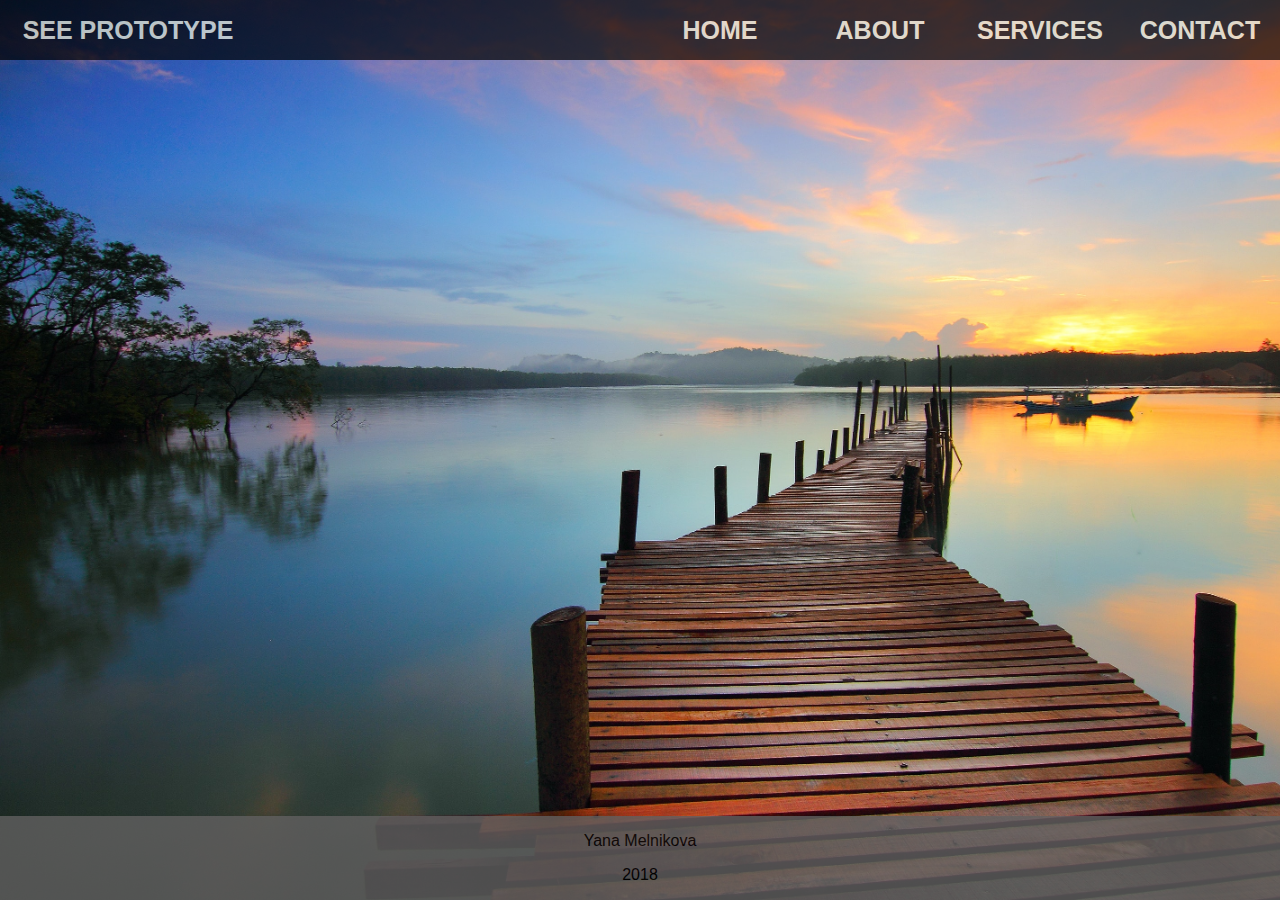
==== contacts.html @ 86f361e5 "contacts added" ====
<!DOCTYPE <!DOCTYPE html>
<html>

<head>
    <meta charset="utf-8" />
    <meta http-equiv="X-UA-Compatible" content="IE=edge">
    <meta name="viewport" content="width=device-width, initial-scale=1.0">
    <title>Site Layout</title>

    <link rel="stylesheet" type="text/css" media="screen" href="main.css" />
    <script src="index.js"></script>
</head>

<body>
    <div class="onclick-menu-wrap" id="">
        <div class="onclick-menu">
            <div class="hide-onclick">
                <button class="hide-onclick-menu" onClick="triggerMenu()">
                    <img src="./assets/images/close-cross-in-circular-outlined-interface-button-pngrepo-com.png" alt="close" class="close-image">
                </button>
            </div>
            <a class="onclick-menu-button" href="./index.html">home</a>
            <button class="onclick-menu-button">about</button>
            <button class="onclick-menu-button">services</button>
            <a class="onclick-menu-button" href="./contacts.html">contacts</a>
        </div>
    </div>
    <div class="navigation-bar-wrap">
        <div class="navigation-bar">
            <div class="nav-bar-left">
                <button class="nav-button-main">
                    <a href="https://blackrockdigital.github.io/startbootstrap-heroic-features/#" target="_blank">See
                        Prototype</a>
                </button>
            </div>
            <div class="nav-bar-center"></div>
            <div class="nav-bar-right">
                <button class="nav-button">home</button>
                <button class="nav-button">about</button>
                <button class="nav-button">services</button>
                <button class="nav-button">contact</button>
                <div class="menu-bar-wrap">
                    <button class="menu-bar" onClick="triggerMenu()">
                        <img src="./assets/images/bars.png" alt="menu-bar" class="hamburger">
                    </button>
                </div>
            </div>
        </div>
    </div>
    <div class="page-content-wrap">
        
    </div>
    <div class="footer-wrap">
        <p> Yana Melnikova</p>
        <p>2018</p>
    </div>
</body>

</html>
---- main.css ----
body {
  background-color: crimson;
  position: relative;
  display: flex;
  flex-direction: column;
  align-items: center;
  justify-content: center;
  width: 100%;
  height: auto;
  font-family: -apple-system, BlinkMacSystemFont, "Segoe UI", Roboto, Oxygen,
    Ubuntu, Cantarell, "Open Sans", "Helvetica Neue", sans-serif;
  margin: 0;
  background-image: url("./assets/images/background.jpg");
  background-size: cover;
}
.onclick-menu-wrap {
  width: 100%;
  display: none;
  justify-content: flex-end;
  align-items: flex-end;
  position: fixed;
  top: 0;
  z-index: 9;
}
.onclick-menu {
  background-color: beige;
  opacity: 0.9;
  display: flex;
  flex-direction: column;
  width: 100%;
  max-width: 400px;
  z-index: 4;
  right: 0px;
  justify-content: center;
  align-items: center;
  padding-bottom: 40px;
}
@media screen and (min-width: 690px) {
  .onclick-menu {
    display: none;
  }
} 
.hide-onclick {
  display: flex;
  align-items: flex-end;
  justify-content: flex-end;
  opacity: 0.8;
  width: 100%;
  height: 70px;
  padding: 12px;
  box-sizing: border-box;
}
.hide-onclick-menu {
  height: 50px;
  width: 50px;
  border: none;
  background-color: inherit;
  padding: 0;
}
.onclick-menu-button{
  background: inherit;
  text-transform: uppercase;
  height: 50px;
  font-size: 25px;
  font-weight: bold;
  font-family: -apple-system, BlinkMacSystemFont, 'Segoe UI', Roboto, Oxygen, Ubuntu, Cantarell, 'Open Sans', 'Helvetica Neue', sans-serif;
  opacity: 0.8;
  border: none;
  color: black;
  display: flex;
  justify-content: center;
  flex-direction: column;
  align-items: center;
}
.close-image {
  height: 100%;
  width: 100%;
}
.navigation-bar-wrap {
  position: fixed;
  top: 0px;
  height: 60px;
  width: 100%;
  color: beige;
  font-size: 20px;
  z-index: 2;
}
@media screen and (max-width: 998px) {
  .navigation-bar-wrap {
    height: 70px;
  }
} 
@media screen and (max-width: 860px) {
   .navigation-bar-wrap {
      font-size: 16px;
    }
}
.navigation-bar {
  top: 0px;
  height: 100%;
  width: 100%;
  background-color: black;
  display: flex;
  flex-direction: row;
  opacity: 0.7;
  z-index: 2;
}
.nav-bar-left {
  height: 100%;
  width: 20%;
  text-align: center;
}
.nav-button-main {
  height: 100%;
  width: 100%;
  background-color: inherit;
  color: beige;
  font-family: -apple-system, BlinkMacSystemFont, "Segoe UI", Roboto, Oxygen,
    Ubuntu, Cantarell, "Open Sans", "Helvetica Neue", sans-serif;
  font-size: 25px;
  font-weight: bold;
  text-transform: uppercase;
  border: none;
}
.nav-bar-center {
  height: 100%;
  width: 30%;
}
.nav-bar-right {
  height: 100%;
  width: 50%;
  display: flex;
  flex-direction: row;
}
@media screen and (max-width: 860px) {
  .nav-bar-left  {
    width: 20%;
  }
  .nav-bar-center {
      width: 5%;
     }
    .nav-bar-right{
     width: 75%;
    }
}
@media screen and (max-width: 690px) {
  .nav-bar-left  {
    width: 40%;
  }
  .nav-bar-center {
      width: 10%;
     }
    .nav-bar-right{
     width: 50%;
    }
}
.nav-button {
  height: 100%;
  width: 100%;
  background-color: inherit;
  color: beige;
  font-family: -apple-system, BlinkMacSystemFont, "Segoe UI", Roboto, Oxygen,
    Ubuntu, Cantarell, "Open Sans", "Helvetica Neue", sans-serif;
  font-size: 25px;
  font-weight: bold;
  text-transform: uppercase;
  border: none;
}
@media screen and (max-width: 690px) {
  .nav-button {
     display: none;
   }
}
.menu-bar-wrap {
height: 100%;
width: 100%;
display: flex;
align-items: flex-end;
justify-content: flex-end;
border: none;
background: inherit;
}
@media screen and (min-width: 691px) {
  .menu-bar-wrap {
     display: none;
   }
}
.menu-bar {
  background: inherit;
  border: none;
}
.hamburger {
  height: 100%;
  width: 70px;
  background: inherit;
}
a {
  color: beige;
  text-decoration: none;
}
.first-banner {
  width: 90%;
  /* height: 300px; */

  background-color: beige;
  border-radius: 7px;
  border: 1px solid gray;
  opacity: 0.8;
  /* z-index: -1; */
  overflow: hidden;
}
.first-heading-wrap {
    /* height: 25%; */
    width: 100%;
    background-color: gray;
    align-items: center;
    display: flex;
    flex-direction: row;
    padding: 20px;
    position: relative;
    box-sizing: border-box;
}
h1 {

  width: 100%;
  background-color: gray;
  color: beige;
  text-transform: uppercase;
  text-align: center;
  margin: 0px;
}
.first-text {
  font-size: 17px;
  text-align: center;
  margin: 10px;
}
.first-button-wrap {
  width: 100%;
  height: 18%;
  align-items: flex-end;
  justify-content: flex-end;
  /* right: 40px; */
  display: flex;
  /* flex-direction: row-reverse; */
  padding: 25px;
  box-sizing: border-box;
}
.first-button {
  width: 25%;
  background-color: burlywood;
  height: 50px;
  width: 80px;
  border: 0;
  color: white;
  border-radius: 7px;
  font-size: 20px;
  font-weight: bold;
}
.secondary-banner-block {
  width: 90%;
  /* height: 200px; */
  border-radius: 7px;
  display: flex;
  flex-direction: row;
  margin: 50px;
  align-items: center;
  justify-content: center;
  opacity: 0.8;
  justify-content: space-between;
}
/* @media screen and (max-width: 1172px) {
    .secondary-banner-block  {
       height: 240px;
     }
}
@media screen and (max-width: 979px) {
    .secondary-banner-block  {
       height: 280px;
     }
} */
@media screen and (max-width: 868px) {
    .secondary-banner-block  {
       flex-direction: column;
       /* height: 600px; */
     }
}
/* @media screen and (max-width: 401px) {
  .secondary-banner-block {
    height: 800px;
  }
}
@media screen and (max-width: 299px) {
  .secondary-banner-block {
    height: 1000px;
  }
}
@media screen and (max-width: 231px) {
  .secondary-banner-block {
    height: 1200px;
  }
} */
.sec-banner12{
    display: flex;
    flex-direction: row;
    justify-content: space-between;
}
@media screen and (max-width: 401px) {
  .sec-banner12 {
    flex-direction: column;
    width: 100%;
  }
}
.sec-banner34{
    display: flex;
    flex-direction: row;
    justify-content: space-between;
}
@media screen and (max-width: 401px) {
  .sec-banner34 {
    flex-direction: column;
    width: 100%;
  }
}
.secondary-banner {
  width: 50%;
  background-color: beige;
  border-radius: 7px;
  margin: 5px;
  border: 1px solid gray;
  display: flex;
  flex-direction: column;
  overflow: hidden;
}

@media screen and (max-width: 401px) {
  .secondary-banner {
    width: 100%;
  }
}
.secondary-heading-wrap {
  width: 100%;
  background-color: gray;
}
.secondary-heading {
  width: 100%;
  color: beige;
  text-transform: uppercase;
  text-align: center;
  margin: 5px;
}
@media screen and (max-width: 417px) {
  .secondary-heading  {
     font-size: 120%;
  }
}
.secondary-text-wrap {
  width: 100%;
  border: 1px solid gray;
}
.secondary-text {
  font-size: 14px;
  text-align: center;
  margin: 5px;
}
.secondary-button-wrap {
  width: 100%;
}
.secondary-button {
  height: 40px;
  width: 100%;
  border-radius: 7px;
  background-color: burlywood;
  font-weight: bold;
  color: white;
  font-size: 20px;
}
.footer-wrap {
  background-color: rgb(97, 96, 96);
  opacity: 0.8;
  position: absolute;
  right: 0;
  bottom: 0;
  left: 0;
  text-align: center;
}
.page-content-wrap{
  margin: 0;
  margin-top: 80px;
  margin-bottom: 80px;
  position: relative;
  width: 100%;
  align-items: center;
  flex-direction: column;
  display: flex;
}
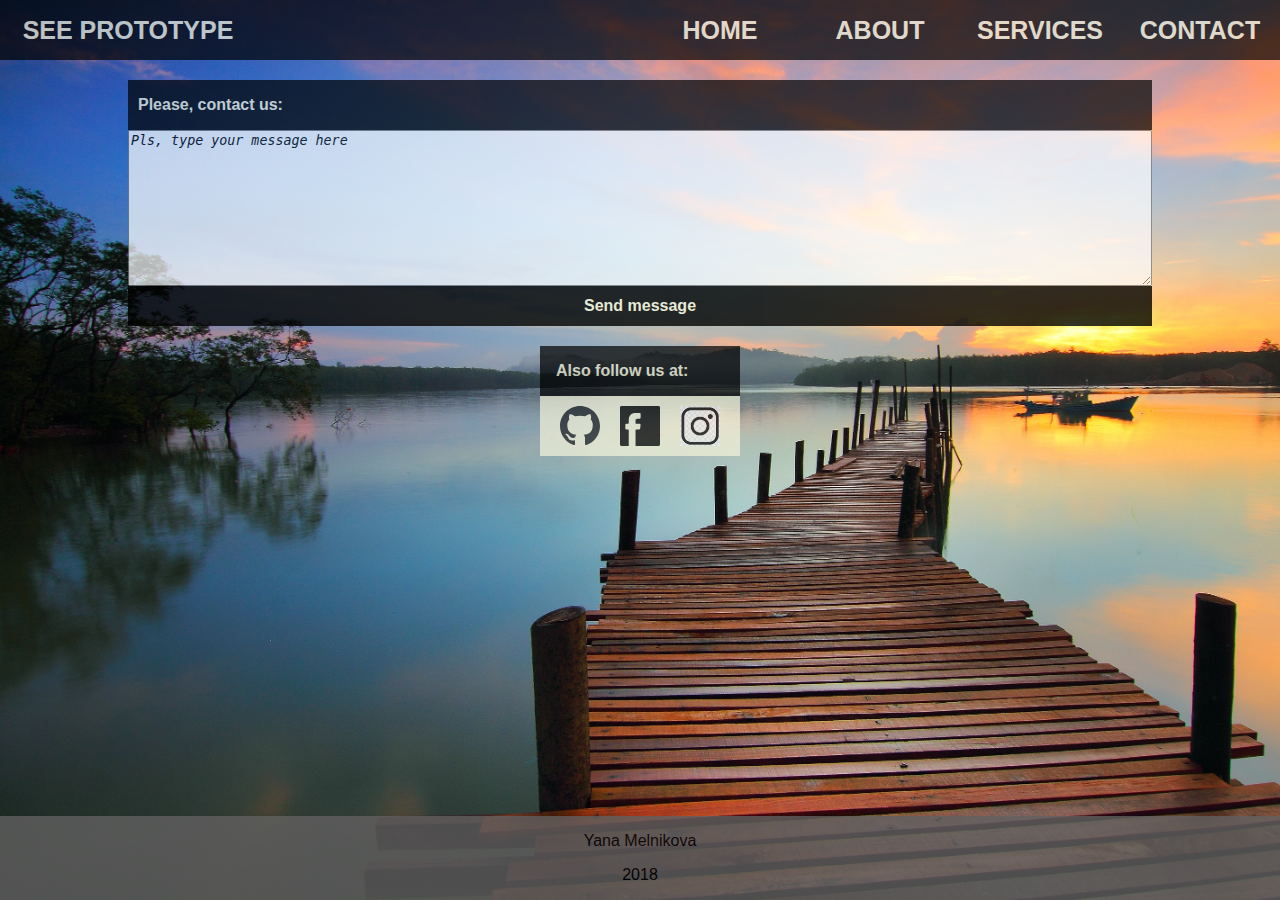
==== commit 5d840f8c: "contacts page added" ====
--- a/contacts.html
+++ b/contacts.html
@@ -8,6 +8,7 @@
     <title>Site Layout</title>
 
     <link rel="stylesheet" type="text/css" media="screen" href="main.css" />
+    <link rel="stylesheet" type="text/css" media="screen" href="contacts.css" />
     <script src="index.js"></script>
 </head>
 
@@ -47,9 +48,25 @@
             </div>
         </div>
     </div>
-    <div class="page-content-wrap">
-        
+    <div class="contacts-content-wrap">
+        <div class="message-block-wrap">
+      <div class="heading-wrap">
+        <p class="heading">Please, contact us:</p> 
+    </div> 
+      <textarea name="message" id="message" cols="30" rows="10">Pls, type your message here</textarea>
+      <button class="send-message">Send message</button>
     </div>
+    <div class="also-follow-us-wrap">
+        <div class="also-follow-us-text-wrap">
+        <p class="also-follow-us-text">Also follow us at:</p>
+        </div>
+        <div class="follow-icons-wrap">
+        <a href="https://github.com/yanamelnikova" target="_blank"><img src="./assets/images/github.svg" alt="github" class="follow-icon"></a>
+        <a href="https://www.facebook.com/ianamelnikova" target="_blank"><img src="./assets/images/facebook.svg" alt="facebook" class="follow-icon"></a>
+        <a href="https://www.instagram.com/ianamelnikova/" target="_blank"><img src="./assets/images/insta.png" alt="facebook" class="follow-icon"></a>
+        </div>
+    </div>
+</div>
     <div class="footer-wrap">
         <p> Yana Melnikova</p>
         <p>2018</p>
--- a/contacts.css
+++ b/contacts.css
@@ -0,0 +1,79 @@
+.contacts-content-wrap {
+    display: flex;
+    flex-direction: column;
+    top: 0;
+    margin: 0;
+    margin-top: 80px;
+    margin-bottom: 100px;
+    position: relative;
+    width: 100%;
+    align-items: center;
+
+}
+.message-block-wrap {
+    width: 80%;
+    top: 0;
+    margin: 0;
+}
+.heading-wrap {
+    display: flex;
+    align-items: flex-start;
+    justify-content: flex-start;
+    background-color: black;
+    opacity: 0.7;
+    color: beige;
+    font-weight: bold;
+    width: 100%
+}
+.heading {
+    margin-left: 10px;
+    font-size: 16px;
+}
+textarea {
+    width: 100%;
+    opacity: 0.7;
+    font-style: italic;
+}
+.send-message {
+    width: 100%;
+    height: 40px;
+    background-color: black;
+    color: beige;
+    border: none;
+    font-weight: bold;
+    font-size: 16px;
+    opacity: 0.8;
+}
+.also-follow-us-wrap {
+    width: 200px;
+    display: flex;
+    flex-direction: column;
+    margin-top: 20px;
+}
+.also-follow-us-text-wrap {
+    width: 100%;
+    margin: 0;
+    font-size: 16px;
+    background-color: black;
+    opacity: 0.7;
+    color: beige;
+    font-weight: bold;
+}
+.also-follow-us-text {
+    margin-left: 10px;
+    margin: 16px;
+}
+.follow-icons-wrap {
+    display: flex;
+    flex-direction: row;
+    width: 100%;
+    background-color: beige;
+    opacity: 0.7;
+    align-items: center;
+    justify-content: center;
+}
+.follow-icon {
+    height: 40px;
+    width: 40px;
+    margin: 10px;
+}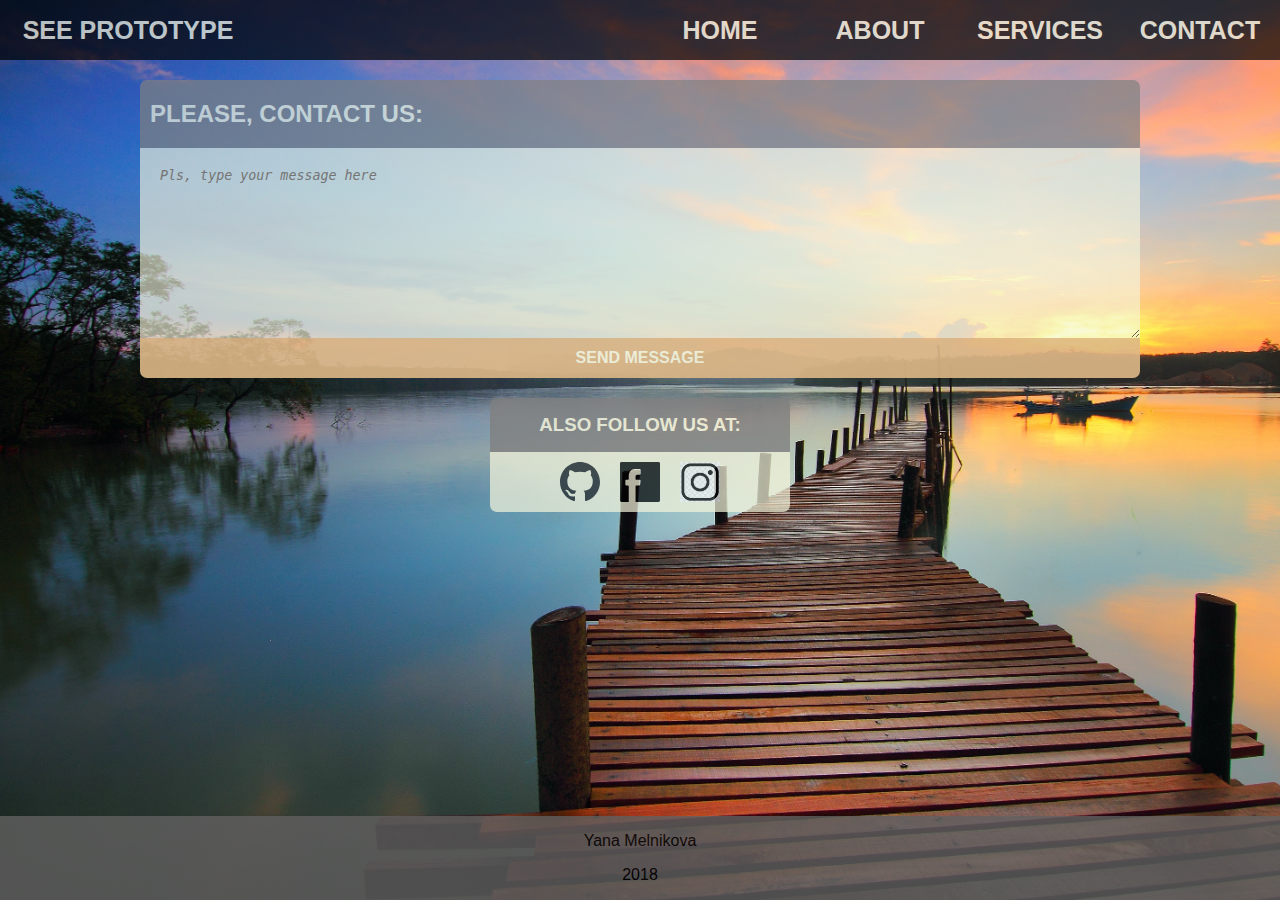
==== commit 23092632: "buttons fixed, contacts page upgraded :p" ====
--- a/contacts.html
+++ b/contacts.html
@@ -1,76 +1,101 @@
 <!DOCTYPE <!DOCTYPE html>
 <html>
-
-<head>
+  <head>
     <meta charset="utf-8" />
-    <meta http-equiv="X-UA-Compatible" content="IE=edge">
-    <meta name="viewport" content="width=device-width, initial-scale=1.0">
+    <meta http-equiv="X-UA-Compatible" content="IE=edge" />
+    <meta name="viewport" content="width=device-width, initial-scale=1.0" />
     <title>Site Layout</title>
 
     <link rel="stylesheet" type="text/css" media="screen" href="main.css" />
     <link rel="stylesheet" type="text/css" media="screen" href="contacts.css" />
     <script src="index.js"></script>
-</head>
+  </head>
 
-<body>
+  <body>
     <div class="onclick-menu-wrap" id="">
-        <div class="onclick-menu">
-            <div class="hide-onclick">
-                <button class="hide-onclick-menu" onClick="triggerMenu()">
-                    <img src="./assets/images/close-cross-in-circular-outlined-interface-button-pngrepo-com.png" alt="close" class="close-image">
-                </button>
-            </div>
-            <a class="onclick-menu-button" href="./index.html">home</a>
-            <button class="onclick-menu-button">about</button>
-            <button class="onclick-menu-button">services</button>
-            <a class="onclick-menu-button" href="./contacts.html">contacts</a>
+      <div class="onclick-menu">
+        <div class="hide-onclick">
+          <button class="hide-onclick-menu" onClick="triggerMenu()">
+            <img
+              src="./assets/images/close-cross-in-circular-outlined-interface-button-pngrepo-com.png"
+              alt="close"
+              class="close-image"
+            />
+          </button>
         </div>
+        <a class="onclick-menu-button" href="./index.html">home</a>
+        <button class="onclick-menu-button">about</button>
+        <button class="onclick-menu-button">services</button>
+        <a class="onclick-menu-button" href="./contacts.html">contacts</a>
+      </div>
     </div>
     <div class="navigation-bar-wrap">
-        <div class="navigation-bar">
-            <div class="nav-bar-left">
-                <button class="nav-button-main">
-                    <a href="https://blackrockdigital.github.io/startbootstrap-heroic-features/#" target="_blank">See
-                        Prototype</a>
-                </button>
-            </div>
-            <div class="nav-bar-center"></div>
-            <div class="nav-bar-right">
-                <button class="nav-button">home</button>
-                <button class="nav-button">about</button>
-                <button class="nav-button">services</button>
-                <button class="nav-button">contact</button>
-                <div class="menu-bar-wrap">
-                    <button class="menu-bar" onClick="triggerMenu()">
-                        <img src="./assets/images/bars.png" alt="menu-bar" class="hamburger">
-                    </button>
-                </div>
-            </div>
+      <div class="navigation-bar">
+        <div class="nav-bar-left">
+          <button class="nav-button-main">
+            <a
+              href="https://blackrockdigital.github.io/startbootstrap-heroic-features/#"
+              target="_blank"
+              >See Prototype</a
+            >
+          </button>
         </div>
+        <div class="nav-bar-center"></div>
+        <div class="nav-bar-right">
+          <button class="nav-button"><a href="./index.html">home</a></button>
+          <button class="nav-button">about</button>
+          <button class="nav-button">services</button>
+          <button class="nav-button">contact</button>
+          <div class="menu-bar-wrap">
+            <button class="menu-bar" onClick="triggerMenu()">
+              <img
+                src="./assets/images/bars.png"
+                alt="menu-bar"
+                class="hamburger"
+              />
+            </button>
+          </div>
+        </div>
+      </div>
     </div>
     <div class="contacts-content-wrap">
-        <div class="message-block-wrap">
-      <div class="heading-wrap">
-        <p class="heading">Please, contact us:</p> 
-    </div> 
-      <textarea name="message" id="message" cols="30" rows="10">Pls, type your message here</textarea>
-      <button class="send-message">Send message</button>
-    </div>
-    <div class="also-follow-us-wrap">
+      <div class="message-block-wrap">
+        <div class="heading-wrap">
+          <h2 class="heading">Please, contact us:</h2>
+        </div>
+        <textarea placeholder="Pls, type your message here" name="message" id="message" cols="30" rows="10"></textarea
+        >
+        <button class="send-message">Send message</button>
+      </div>
+      <div class="also-follow-us-wrap">
         <div class="also-follow-us-text-wrap">
-        <p class="also-follow-us-text">Also follow us at:</p>
+          <h3 class="also-follow-us-text">Also follow us at:</h3>
         </div>
         <div class="follow-icons-wrap">
-        <a href="https://github.com/yanamelnikova" target="_blank"><img src="./assets/images/github.svg" alt="github" class="follow-icon"></a>
-        <a href="https://www.facebook.com/ianamelnikova" target="_blank"><img src="./assets/images/facebook.svg" alt="facebook" class="follow-icon"></a>
-        <a href="https://www.instagram.com/ianamelnikova/" target="_blank"><img src="./assets/images/insta.png" alt="facebook" class="follow-icon"></a>
+          <a href="https://github.com/yanamelnikova" target="_blank"
+            ><img
+              src="./assets/images/github.svg"
+              alt="github"
+              class="follow-icon"
+          /></a>
+          <a href="https://www.facebook.com/ianamelnikova" target="_blank"
+            ><img
+              src="./assets/images/facebook.svg"
+              alt="facebook"
+              class="follow-icon"
+          /></a>
+          <a href="https://www.instagram.com/ianamelnikova/" target="_blank"
+            ><img
+              src="./assets/images/insta.png"
+              alt="facebook"
+              class="follow-icon"
+          /></a>
         </div>
+      </div>
     </div>
-</div>
     <div class="footer-wrap">
-        <p> Yana Melnikova</p>
-        <p>2018</p>
+      <p>Yana Melnikova</p>
+      <p>2018</p>
     </div>
-</body>
-
-</html>+  </body>
+</html>
--- a/main.css
+++ b/main.css
@@ -1,5 +1,5 @@
 body {
-  background-color: crimson;
+  background-color: rosybrown;
   position: relative;
   display: flex;
   flex-direction: column;
@@ -122,6 +122,11 @@
   text-transform: uppercase;
   border: none;
 }
+@media screen and (max-width: 690px) {
+  .nav-button-main {
+     font-size: 20px;
+   }
+}
 .nav-bar-center {
   height: 100%;
   width: 30%;
@@ -131,6 +136,8 @@
   width: 50%;
   display: flex;
   flex-direction: row;
+  align-items: center;
+  justify-content: center;
 }
 @media screen and (max-width: 860px) {
   .nav-bar-left  {
@@ -165,6 +172,7 @@
   font-weight: bold;
   text-transform: uppercase;
   border: none;
+  padding: 5px;
 }
 @media screen and (max-width: 690px) {
   .nav-button {
@@ -200,12 +208,10 @@
 }
 .first-banner {
   width: 90%;
+  max-width: 1000px;
   /* height: 300px; */
-
-  background-color: beige;
+  background-color: #f5f5dca1;
   border-radius: 7px;
-  border: 1px solid gray;
-  opacity: 0.8;
   /* z-index: -1; */
   overflow: hidden;
 }
@@ -213,6 +219,7 @@
     /* height: 25%; */
     width: 100%;
     background-color: gray;
+    opacity: 0.8;
     align-items: center;
     display: flex;
     flex-direction: row;
@@ -255,9 +262,12 @@
   border-radius: 7px;
   font-size: 20px;
   font-weight: bold;
+  opacity: 100%;
+  cursor: pointer;
 }
 .secondary-banner-block {
   width: 90%;
+  max-width: 1000px;
   /* height: 200px; */
   border-radius: 7px;
   display: flex;
@@ -265,7 +275,6 @@
   margin: 50px;
   align-items: center;
   justify-content: center;
-  opacity: 0.8;
   justify-content: space-between;
 }
 /* @media screen and (max-width: 1172px) {
@@ -323,10 +332,9 @@
 }
 .secondary-banner {
   width: 50%;
-  background-color: beige;
+  background-color: #f5f5dca1;
   border-radius: 7px;
   margin: 5px;
-  border: 1px solid gray;
   display: flex;
   flex-direction: column;
   overflow: hidden;
@@ -340,6 +348,7 @@
 .secondary-heading-wrap {
   width: 100%;
   background-color: gray;
+  opacity: 0.8;
 }
 .secondary-heading {
   width: 100%;
@@ -355,7 +364,6 @@
 }
 .secondary-text-wrap {
   width: 100%;
-  border: 1px solid gray;
 }
 .secondary-text {
   font-size: 14px;
@@ -373,6 +381,10 @@
   font-weight: bold;
   color: white;
   font-size: 20px;
+  border: none;
+  cursor: pointer;
+  border-top-left-radius: 0px;
+  border-top-right-radius: 0px;
 }
 .footer-wrap {
   background-color: rgb(97, 96, 96);
--- a/contacts.css
+++ b/contacts.css
@@ -12,6 +12,7 @@
 }
 .message-block-wrap {
     width: 80%;
+    max-width: 1000px;
     top: 0;
     margin: 0;
 }
@@ -19,49 +20,62 @@
     display: flex;
     align-items: flex-start;
     justify-content: flex-start;
-    background-color: black;
+    background-color: gray;
     opacity: 0.7;
     color: beige;
     font-weight: bold;
-    width: 100%
+    width: 100%;
+    border-top-right-radius: 7px;
+    border-top-left-radius: 7px;
 }
 .heading {
     margin-left: 10px;
-    font-size: 16px;
+    text-transform: uppercase;
 }
 textarea {
     width: 100%;
-    opacity: 0.7;
     font-style: italic;
+    background-color: #f5f5dca1;
+    border: none;
+    padding: 20px;
 }
 .send-message {
     width: 100%;
     height: 40px;
-    background-color: black;
+    background-color: burlywood;
     color: beige;
     border: none;
     font-weight: bold;
     font-size: 16px;
-    opacity: 0.8;
+    opacity: 0.9;
+    cursor: pointer;
+    text-transform: uppercase;
+    border-bottom-left-radius: 7px;
+    border-bottom-right-radius: 7px;
 }
 .also-follow-us-wrap {
-    width: 200px;
+    width: 300px;
     display: flex;
     flex-direction: column;
     margin-top: 20px;
+    border-radius: 7px;
 }
 .also-follow-us-text-wrap {
     width: 100%;
     margin: 0;
     font-size: 16px;
-    background-color: black;
-    opacity: 0.7;
+    background-color: gray;
+    opacity: 0.8;
     color: beige;
     font-weight: bold;
+    border-top-right-radius: 7px;
+    border-top-left-radius: 7px;
 }
 .also-follow-us-text {
     margin-left: 10px;
     margin: 16px;
+    text-transform: uppercase;
+    text-align: center;
 }
 .follow-icons-wrap {
     display: flex;
@@ -71,6 +85,8 @@
     opacity: 0.7;
     align-items: center;
     justify-content: center;
+    border-bottom-left-radius: 7px;
+    border-bottom-right-radius: 7px;
 }
 .follow-icon {
     height: 40px;
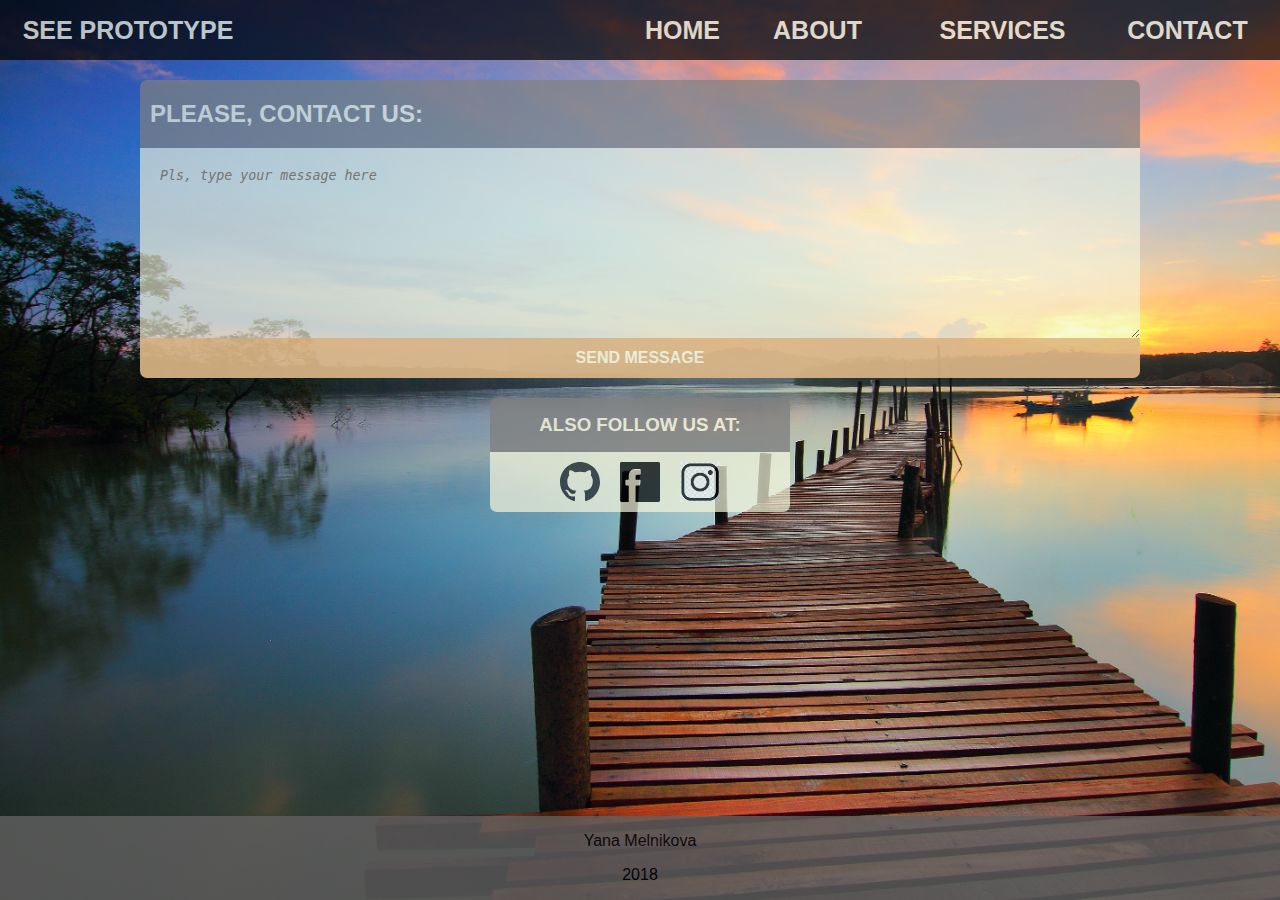
==== commit 9ba98b38: "PRESS HERE button, some issues fixed" ====
--- a/contacts.html
+++ b/contacts.html
@@ -4,7 +4,7 @@
     <meta charset="utf-8" />
     <meta http-equiv="X-UA-Compatible" content="IE=edge" />
     <meta name="viewport" content="width=device-width, initial-scale=1.0" />
-    <title>Site Layout</title>
+    <title>Contacts</title>
 
     <link rel="stylesheet" type="text/css" media="screen" href="main.css" />
     <link rel="stylesheet" type="text/css" media="screen" href="contacts.css" />
@@ -23,10 +23,10 @@
             />
           </button>
         </div>
-        <a class="onclick-menu-button" href="./index.html">home</a>
-        <button class="onclick-menu-button">about</button>
-        <button class="onclick-menu-button">services</button>
-        <a class="onclick-menu-button" href="./contacts.html">contacts</a>
+            <a href="./index.html"> <button class="onclick-menu-button">home</button></a>
+            <button class="onclick-menu-button">about</button>
+            <button class="onclick-menu-button">services</button>
+            <a href="./contacts.html"> <button class="onclick-menu-button"> contacts</button></a>
       </div>
     </div>
     <div class="navigation-bar-wrap">
@@ -42,10 +42,10 @@
         </div>
         <div class="nav-bar-center"></div>
         <div class="nav-bar-right">
-          <button class="nav-button"><a href="./index.html">home</a></button>
-          <button class="nav-button">about</button>
-          <button class="nav-button">services</button>
-          <button class="nav-button">contact</button>
+            <a href="./index.html"> <button class="nav-button">home</button> </a>
+            <button class="nav-button">about</button>
+            <button class="nav-button">services</button>
+            <button class="nav-button"><a href="./contacts.html">contact</a></button>
           <div class="menu-bar-wrap">
             <button class="menu-bar" onClick="triggerMenu()">
               <img
@@ -61,7 +61,8 @@
     <div class="contacts-content-wrap">
       <div class="message-block-wrap">
         <div class="heading-wrap">
-          <h2 class="heading">Please, contact us:</h2>
+          <h2 class="heading-h2">Please, contact us:</h2>
+          <h3 class="heading-h3">Please, contact us:</h3>
         </div>
         <textarea placeholder="Pls, type your message here" name="message" id="message" cols="30" rows="10"></textarea
         >
@@ -69,7 +70,8 @@
       </div>
       <div class="also-follow-us-wrap">
         <div class="also-follow-us-text-wrap">
-          <h3 class="also-follow-us-text">Also follow us at:</h3>
+          <h3 class="also-follow-us-text-h3">Also follow us at:</h3>
+          <h4 class="also-follow-us-text-h4">Also follow us at:</h4>
         </div>
         <div class="follow-icons-wrap">
           <a href="https://github.com/yanamelnikova" target="_blank"
--- a/main.css
+++ b/main.css
@@ -121,6 +121,7 @@
   font-weight: bold;
   text-transform: uppercase;
   border: none;
+  cursor: pointer;
 }
 @media screen and (max-width: 690px) {
   .nav-button-main {
@@ -173,6 +174,7 @@
   text-transform: uppercase;
   border: none;
   padding: 5px;
+  cursor: pointer;
 }
 @media screen and (max-width: 690px) {
   .nav-button {
@@ -264,6 +266,8 @@
   font-weight: bold;
   opacity: 100%;
   cursor: pointer;
+  text-align: center;
+  padding: 5px;
 }
 .secondary-banner-block {
   width: 90%;
--- a/contacts.css
+++ b/contacts.css
@@ -28,10 +28,24 @@
     border-top-right-radius: 7px;
     border-top-left-radius: 7px;
 }
-.heading {
+.heading-h2 {
     margin-left: 10px;
     text-transform: uppercase;
 }
+@media screen and (max-width: 326px) {
+    .heading-h2 {
+      display: none;
+    }
+  }
+  .heading-h3 {
+    margin-left: 10px;
+    text-transform: uppercase;
+}
+@media screen and (min-width: 326px) {
+    .heading-h3 {
+      display: none;
+    }
+  } 
 textarea {
     width: 100%;
     font-style: italic;
@@ -55,6 +69,7 @@
 }
 .also-follow-us-wrap {
     width: 300px;
+    max-width: 90%;
     display: flex;
     flex-direction: column;
     margin-top: 20px;
@@ -71,12 +86,28 @@
     border-top-right-radius: 7px;
     border-top-left-radius: 7px;
 }
-.also-follow-us-text {
+.also-follow-us-text-h3 {
     margin-left: 10px;
     margin: 16px;
     text-transform: uppercase;
     text-align: center;
 }
+@media screen and (max-width: 247px) {
+    .also-follow-us-text-h3 {
+      display: none;
+    }
+  }
+  .also-follow-us-text-h4 {
+    margin-left: 10px;
+    margin: 16px;
+    text-transform: uppercase;
+    text-align: center;
+}
+@media screen and (min-width: 248px) {
+    .also-follow-us-text-h4 {
+      display: none;
+    }
+  } 
 .follow-icons-wrap {
     display: flex;
     flex-direction: row;
@@ -92,4 +123,10 @@
     height: 40px;
     width: 40px;
     margin: 10px;
-}+}
+@media screen and (max-width: 248px) {
+    .follow-icon {
+        height: 30px;
+        width: 30px;
+    }
+  } 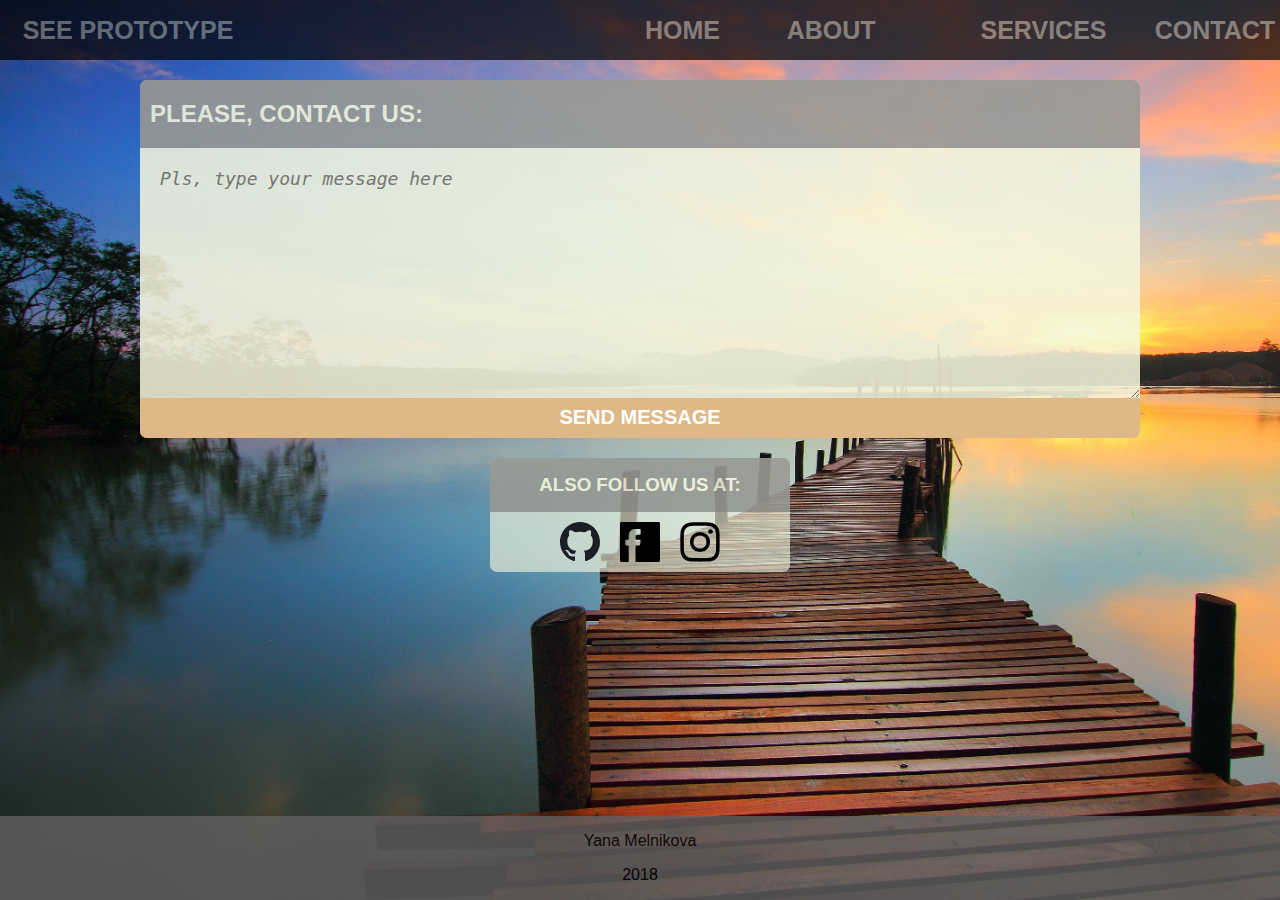
==== commit b5754960: "css data  structured" ====
--- a/contacts.html
+++ b/contacts.html
@@ -8,68 +8,61 @@
 
     <link rel="stylesheet" type="text/css" media="screen" href="main.css" />
     <link rel="stylesheet" type="text/css" media="screen" href="contacts.css" />
+    <link rel="stylesheet" type="text/css" media="screen" href="elements.css" />
     <script src="index.js"></script>
   </head>
 
   <body>
-    <div class="onclick-menu-wrap" id="">
-      <div class="onclick-menu">
-        <div class="hide-onclick">
-          <button class="hide-onclick-menu" onClick="triggerMenu()">
-            <img
-              src="./assets/images/close-cross-in-circular-outlined-interface-button-pngrepo-com.png"
-              alt="close"
-              class="close-image"
-            />
-          </button>
+      <div class="onclick-menu-wrap" id="mobile-nav-element">
+          <div class="onclick-menu" id="mobile-nav-element">
+              <div class="hide-onclick" id="mobile-nav-element">
+                  <button class="hide-onclick-menu" id="mobile-nav-element" onClick="triggerMenu()">
+                      <img src="./assets/images/close-cross-in-circular-outlined-interface-button-pngrepo-com.png" alt="close"
+                          class="close-image" id="mobile-nav-element">
+                  </button>
+              </div>
+              <a href="./index.html"><button class="onclick-menu-button" id="mobile-nav-element">home</button></a>
+              <button class="onclick-menu-button" id="mobile-nav-element">about</button>
+              <button class="onclick-menu-button" id="mobile-nav-element">services</button>
+              <a href="./contacts.html"><button class="onclick-menu-button" id="mobile-nav-element">contacts</button></a>
+  
+          </div>
+      </div>
+    <div class="navigation-bar-wrap">
+        <div class="navigation-bar" id="nav-element">
+            <div class="nav-bar-left"id="nav-element">
+                <a href="https://blackrockdigital.github.io/startbootstrap-heroic-features/#" target="_blank">
+                    <button class="nav-button-main" id="nav-element">
+                        See Prototype
+                    </button>
+                </a>
+            </div>
+            <div class="nav-bar-center"id="nav-element"></div>
+            <div class="nav-bar-right" id="nav-element">
+                <a href="./index.html"> <button class="nav-button" id="nav-element">home</button> </a>
+                <button class="nav-button" id="nav-element">about</button>
+                <button class="nav-button" id="nav-element">services</button>
+                <a href="./contacts.html"><button class="nav-button" id="nav-element">contact</button></a>
+                <div class="menu-bar-wrap">
+                    <button class="menu-bar" onClick="triggerMenu()" id="nav-element">
+                        <img src="./assets/images/bars.png" alt="menu-bar" class="hamburger">
+                    </button>
+                </div>
+            </div>
         </div>
-            <a href="./index.html"> <button class="onclick-menu-button">home</button></a>
-            <button class="onclick-menu-button">about</button>
-            <button class="onclick-menu-button">services</button>
-            <a href="./contacts.html"> <button class="onclick-menu-button"> contacts</button></a>
-      </div>
-    </div>
-    <div class="navigation-bar-wrap">
-      <div class="navigation-bar">
-        <div class="nav-bar-left">
-          <button class="nav-button-main">
-            <a
-              href="https://blackrockdigital.github.io/startbootstrap-heroic-features/#"
-              target="_blank"
-              >See Prototype</a
-            >
-          </button>
-        </div>
-        <div class="nav-bar-center"></div>
-        <div class="nav-bar-right">
-            <a href="./index.html"> <button class="nav-button">home</button> </a>
-            <button class="nav-button">about</button>
-            <button class="nav-button">services</button>
-            <button class="nav-button"><a href="./contacts.html">contact</a></button>
-          <div class="menu-bar-wrap">
-            <button class="menu-bar" onClick="triggerMenu()">
-              <img
-                src="./assets/images/bars.png"
-                alt="menu-bar"
-                class="hamburger"
-              />
-            </button>
-          </div>
-        </div>
-      </div>
     </div>
     <div class="contacts-content-wrap">
-      <div class="message-block-wrap">
-        <div class="heading-wrap">
+      <div class="message-block-wrap"  id="banner">
+        <div class="heading-wrap"  id="heading">
           <h2 class="heading-h2">Please, contact us:</h2>
           <h3 class="heading-h3">Please, contact us:</h3>
         </div>
         <textarea placeholder="Pls, type your message here" name="message" id="message" cols="30" rows="10"></textarea
         >
-        <button class="send-message">Send message</button>
+        <button class="send-message" id="body-button">Send message</button>
       </div>
-      <div class="also-follow-us-wrap">
-        <div class="also-follow-us-text-wrap">
+      <div class="also-follow-us-wrap"  id="banner">
+        <div class="also-follow-us-text-wrap"  id="heading">
           <h3 class="also-follow-us-text-h3">Also follow us at:</h3>
           <h4 class="also-follow-us-text-h4">Also follow us at:</h4>
         </div>
@@ -88,7 +81,7 @@
           /></a>
           <a href="https://www.instagram.com/ianamelnikova/" target="_blank"
             ><img
-              src="./assets/images/insta.png"
+              src="./assets/images/insta.svg"
               alt="facebook"
               class="follow-icon"
           /></a>
--- a/main.css
+++ b/main.css
@@ -1,5 +1,5 @@
 body {
-  background-color: rosybrown;
+  background-color: white;
   position: relative;
   display: flex;
   flex-direction: column;
@@ -13,23 +13,37 @@
   background-image: url("./assets/images/background.jpg");
   background-size: cover;
 }
+.menu-bar-wrap {
+  height: 100%;
+  width: 100%;
+  display: flex;
+  align-items: flex-end;
+  justify-content: flex-end;
+    }
+  @media screen and (min-width: 691px) {
+    .menu-bar-wrap {
+       display: none;
+     }
+  }
+    .hamburger {
+    height: 100%;
+    width: 70px;
+  }
 .onclick-menu-wrap {
   width: 100%;
+  max-width: 350px;
+  right: 0;
   display: none;
   justify-content: flex-end;
   align-items: flex-end;
   position: fixed;
   top: 0;
-  z-index: 9;
 }
 .onclick-menu {
-  background-color: beige;
-  opacity: 0.9;
   display: flex;
   flex-direction: column;
   width: 100%;
-  max-width: 400px;
-  z-index: 4;
+  max-width: 450px;
   right: 0px;
   justify-content: center;
   align-items: center;
@@ -44,29 +58,19 @@
   display: flex;
   align-items: flex-end;
   justify-content: flex-end;
-  opacity: 0.8;
   width: 100%;
-  height: 70px;
+  height: 60px;
   padding: 12px;
+  margin: 12px;
   box-sizing: border-box;
 }
 .hide-onclick-menu {
   height: 50px;
   width: 50px;
-  border: none;
-  background-color: inherit;
   padding: 0;
 }
 .onclick-menu-button{
-  background: inherit;
-  text-transform: uppercase;
   height: 50px;
-  font-size: 25px;
-  font-weight: bold;
-  font-family: -apple-system, BlinkMacSystemFont, 'Segoe UI', Roboto, Oxygen, Ubuntu, Cantarell, 'Open Sans', 'Helvetica Neue', sans-serif;
-  opacity: 0.8;
-  border: none;
-  color: black;
   display: flex;
   justify-content: center;
   flex-direction: column;
@@ -76,15 +80,23 @@
   height: 100%;
   width: 100%;
 }
+#mobile-nav-element {
+  border: none;
+  background-color: beige;
+  opacity: 0.9;
+  z-index: 9;
+  color: black;
+  font-size: 25px;
+  font-weight: bold;
+  text-transform: uppercase;
+}
 .navigation-bar-wrap {
   position: fixed;
   top: 0px;
   height: 60px;
   width: 100%;
-  color: beige;
-  font-size: 20px;
-  z-index: 2;
-}
+  z-index: 5;
+  }
 @media screen and (max-width: 998px) {
   .navigation-bar-wrap {
     height: 70px;
@@ -97,49 +109,29 @@
 }
 .navigation-bar {
   top: 0px;
-  height: 100%;
   width: 100%;
-  background-color: black;
   display: flex;
   flex-direction: row;
-  opacity: 0.7;
-  z-index: 2;
-}
+  }
 .nav-bar-left {
-  height: 100%;
   width: 20%;
-  text-align: center;
-}
+  }
 .nav-button-main {
-  height: 100%;
   width: 100%;
-  background-color: inherit;
-  color: beige;
-  font-family: -apple-system, BlinkMacSystemFont, "Segoe UI", Roboto, Oxygen,
-    Ubuntu, Cantarell, "Open Sans", "Helvetica Neue", sans-serif;
-  font-size: 25px;
-  font-weight: bold;
-  text-transform: uppercase;
-  border: none;
-  cursor: pointer;
-}
+    }
 @media screen and (max-width: 690px) {
   .nav-button-main {
      font-size: 20px;
    }
 }
 .nav-bar-center {
-  height: 100%;
   width: 30%;
 }
 .nav-bar-right {
-  height: 100%;
   width: 50%;
   display: flex;
   flex-direction: row;
-  align-items: center;
-  justify-content: center;
-}
+  }
 @media screen and (max-width: 860px) {
   .nav-bar-left  {
     width: 20%;
@@ -163,241 +155,25 @@
     }
 }
 .nav-button {
-  height: 100%;
   width: 100%;
-  background-color: inherit;
-  color: beige;
-  font-family: -apple-system, BlinkMacSystemFont, "Segoe UI", Roboto, Oxygen,
-    Ubuntu, Cantarell, "Open Sans", "Helvetica Neue", sans-serif;
-  font-size: 25px;
-  font-weight: bold;
-  text-transform: uppercase;
-  border: none;
   padding: 5px;
-  cursor: pointer;
-}
+  }
 @media screen and (max-width: 690px) {
   .nav-button {
      display: none;
    }
 }
-.menu-bar-wrap {
-height: 100%;
-width: 100%;
-display: flex;
-align-items: flex-end;
-justify-content: flex-end;
-border: none;
-background: inherit;
-}
-@media screen and (min-width: 691px) {
-  .menu-bar-wrap {
-     display: none;
-   }
-}
-.menu-bar {
-  background: inherit;
-  border: none;
-}
-.hamburger {
-  height: 100%;
-  width: 70px;
-  background: inherit;
-}
-a {
+#nav-element {
   color: beige;
-  text-decoration: none;
-}
-.first-banner {
-  width: 90%;
-  max-width: 1000px;
-  /* height: 300px; */
-  background-color: #f5f5dca1;
-  border-radius: 7px;
-  /* z-index: -1; */
-  overflow: hidden;
-}
-.first-heading-wrap {
-    /* height: 25%; */
-    width: 100%;
-    background-color: gray;
-    opacity: 0.8;
-    align-items: center;
-    display: flex;
-    flex-direction: row;
-    padding: 20px;
-    position: relative;
-    box-sizing: border-box;
-}
-h1 {
-
-  width: 100%;
-  background-color: gray;
-  color: beige;
+  background-color: black;
+  font-size: 25px;
+  font-weight: bold;
   text-transform: uppercase;
-  text-align: center;
-  margin: 0px;
-}
-.first-text {
-  font-size: 17px;
-  text-align: center;
-  margin: 10px;
-}
-.first-button-wrap {
-  width: 100%;
-  height: 18%;
-  align-items: flex-end;
-  justify-content: flex-end;
-  /* right: 40px; */
-  display: flex;
-  /* flex-direction: row-reverse; */
-  padding: 25px;
-  box-sizing: border-box;
-}
-.first-button {
-  width: 25%;
-  background-color: burlywood;
-  height: 50px;
-  width: 80px;
-  border: 0;
-  color: white;
-  border-radius: 7px;
-  font-size: 20px;
-  font-weight: bold;
-  opacity: 100%;
-  cursor: pointer;
-  text-align: center;
-  padding: 5px;
-}
-.secondary-banner-block {
-  width: 90%;
-  max-width: 1000px;
-  /* height: 200px; */
-  border-radius: 7px;
-  display: flex;
-  flex-direction: row;
-  margin: 50px;
-  align-items: center;
-  justify-content: center;
-  justify-content: space-between;
-}
-/* @media screen and (max-width: 1172px) {
-    .secondary-banner-block  {
-       height: 240px;
-     }
-}
-@media screen and (max-width: 979px) {
-    .secondary-banner-block  {
-       height: 280px;
-     }
-} */
-@media screen and (max-width: 868px) {
-    .secondary-banner-block  {
-       flex-direction: column;
-       /* height: 600px; */
-     }
-}
-/* @media screen and (max-width: 401px) {
-  .secondary-banner-block {
-    height: 800px;
-  }
-}
-@media screen and (max-width: 299px) {
-  .secondary-banner-block {
-    height: 1000px;
-  }
-}
-@media screen and (max-width: 231px) {
-  .secondary-banner-block {
-    height: 1200px;
-  }
-} */
-.sec-banner12{
-    display: flex;
-    flex-direction: row;
-    justify-content: space-between;
-}
-@media screen and (max-width: 401px) {
-  .sec-banner12 {
-    flex-direction: column;
-    width: 100%;
-  }
-}
-.sec-banner34{
-    display: flex;
-    flex-direction: row;
-    justify-content: space-between;
-}
-@media screen and (max-width: 401px) {
-  .sec-banner34 {
-    flex-direction: column;
-    width: 100%;
-  }
-}
-.secondary-banner {
-  width: 50%;
-  background-color: #f5f5dca1;
-  border-radius: 7px;
-  margin: 5px;
-  display: flex;
-  flex-direction: column;
-  overflow: hidden;
-}
-
-@media screen and (max-width: 401px) {
-  .secondary-banner {
-    width: 100%;
-  }
-}
-.secondary-heading-wrap {
-  width: 100%;
-  background-color: gray;
-  opacity: 0.8;
-}
-.secondary-heading {
-  width: 100%;
-  color: beige;
-  text-transform: uppercase;
-  text-align: center;
-  margin: 5px;
-}
-@media screen and (max-width: 417px) {
-  .secondary-heading  {
-     font-size: 120%;
-  }
-}
-.secondary-text-wrap {
-  width: 100%;
-}
-.secondary-text {
-  font-size: 14px;
-  text-align: center;
-  margin: 5px;
-}
-.secondary-button-wrap {
-  width: 100%;
-}
-.secondary-button {
-  height: 40px;
-  width: 100%;
-  border-radius: 7px;
-  background-color: burlywood;
-  font-weight: bold;
-  color: white;
-  font-size: 20px;
   border: none;
   cursor: pointer;
-  border-top-left-radius: 0px;
-  border-top-right-radius: 0px;
-}
-.footer-wrap {
-  background-color: rgb(97, 96, 96);
-  opacity: 0.8;
-  position: absolute;
-  right: 0;
-  bottom: 0;
-  left: 0;
+  opacity: 0.7;
   text-align: center;
+  height: 100%;
 }
 .page-content-wrap{
   margin: 0;
@@ -409,3 +185,12 @@
   flex-direction: column;
   display: flex;
 }
+ .footer-wrap {
+  background-color: rgb(97, 96, 96);
+  opacity: 0.8;
+  position: absolute;
+  right: 0;
+  bottom: 0;
+  left: 0;
+  text-align: center;
+}
--- a/contacts.css
+++ b/contacts.css
@@ -49,48 +49,26 @@
 textarea {
     width: 100%;
     font-style: italic;
+    padding: 20px;
+    font-size: 18px;
+    border: none;
     background-color: #f5f5dca1;
-    border: none;
-    padding: 20px;
 }
 .send-message {
-    width: 100%;
     height: 40px;
-    background-color: burlywood;
-    color: beige;
-    border: none;
-    font-weight: bold;
-    font-size: 16px;
-    opacity: 0.9;
-    cursor: pointer;
-    text-transform: uppercase;
-    border-bottom-left-radius: 7px;
-    border-bottom-right-radius: 7px;
 }
 .also-follow-us-wrap {
     width: 300px;
     max-width: 90%;
-    display: flex;
-    flex-direction: column;
     margin-top: 20px;
-    border-radius: 7px;
-}
+   }
 .also-follow-us-text-wrap {
     width: 100%;
     margin: 0;
-    font-size: 16px;
-    background-color: gray;
-    opacity: 0.8;
-    color: beige;
-    font-weight: bold;
-    border-top-right-radius: 7px;
-    border-top-left-radius: 7px;
 }
 .also-follow-us-text-h3 {
     margin-left: 10px;
     margin: 16px;
-    text-transform: uppercase;
-    text-align: center;
 }
 @media screen and (max-width: 247px) {
     .also-follow-us-text-h3 {
@@ -100,8 +78,6 @@
   .also-follow-us-text-h4 {
     margin-left: 10px;
     margin: 16px;
-    text-transform: uppercase;
-    text-align: center;
 }
 @media screen and (min-width: 248px) {
     .also-follow-us-text-h4 {
@@ -112,12 +88,8 @@
     display: flex;
     flex-direction: row;
     width: 100%;
-    background-color: beige;
-    opacity: 0.7;
     align-items: center;
     justify-content: center;
-    border-bottom-left-radius: 7px;
-    border-bottom-right-radius: 7px;
 }
 .follow-icon {
     height: 40px;
--- a/elements.css
+++ b/elements.css
@@ -0,0 +1,31 @@
+#body-button {
+    border-bottom-left-radius: 7px;
+    border-bottom-right-radius: 7px;
+    background-color: burlywood;
+    font-weight: bold;
+    color: white;
+    font-size: 20px;
+    border: 0;
+    text-align: center;
+    text-transform: uppercase;
+    width: 100%;
+    cursor: pointer;
+   }
+#heading {
+    background-color: gray;
+    color: beige;
+    text-transform: uppercase;
+    text-align: center;
+    align-items: center;
+    opacity: 0.7;
+    border-top-left-radius: 7px;
+    border-top-right-radius: 7px;
+    font-weight: bold;
+    }
+#banner {
+    background-color: #f5f5dca1;
+    border-radius: 7px;
+    display: flex;
+    flex-direction: column;
+    border: none;
+}